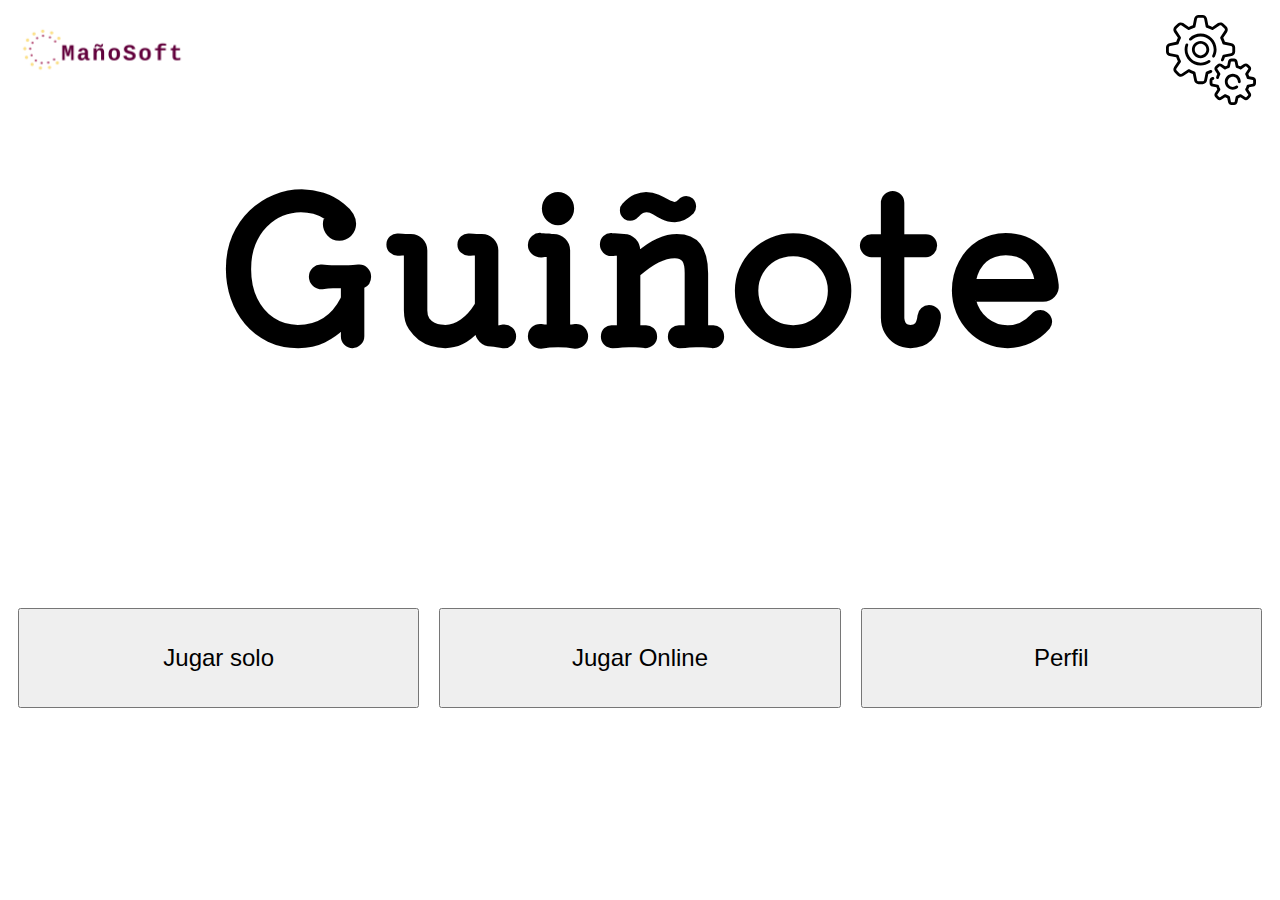
==== code/index.html @ 5b9a4452 "Commit de los primeros HTML sin JavaScript" ====
<!DOCTYPE html>
<html>
    <head>
        <meta charset="utf-8">
        <title>Guiñote - Mañosoft</title>
        <link href="../styles/index.css" rel="stylesheet" type="text/css">
        <link rel="preconnect" href="https://fonts.gstatic.com"> 
        <link href="https://fonts.googleapis.com/css2?family=Kiwi+Maru:wght@500&display=swap" rel="stylesheet">
    </head>
    <body>
        <img src="../images/logo.png" alt="Logo de la empresa Mañosoft." class="logotipo"></img>
        <a href="" title="Ajustes"><img src="../images/gears.svg" alt="Engranaje" class="engranaje"></img></a>
        <h1>Guiñote</h1>
        <div class="botones">
            <button id="botonJugarSolo">Jugar solo</button>
            <button id="botonJugarOnline">Jugar Online</button>
            <button id="botonPerfil">Perfil</button>
        </div>
        <script src="../scripts/main.js"></script>
    </body>
</html>
---- styles/index.css ----
html {
    font-family: 'Kiwi Maru', serif;
}

h1 {
    font-size: 200px;
    text-align: center;
    margin: auto auto 200px auto;
}

.header1 {
    margin: auto auto 0px auto;
}

h2 {
    font-size: 50px;
    text-align: center;
    margin: auto auto 150px auto;
}

.logotipo {
    width: 15%;
    height: 15%;
}

.engranaje {
    width: 10%;
    height: 10%;
    position: absolute;
    top: 15px;
    right: 5px;
}

.botones {
    display: flex;
    align-items: center;
    justify-content: center;
}

.botones > button {
    flex: 1;
    font-size: x-large;
    margin: 10px;
    height: 100px;
}

.botones button:hover {
    background-color: grey;
}
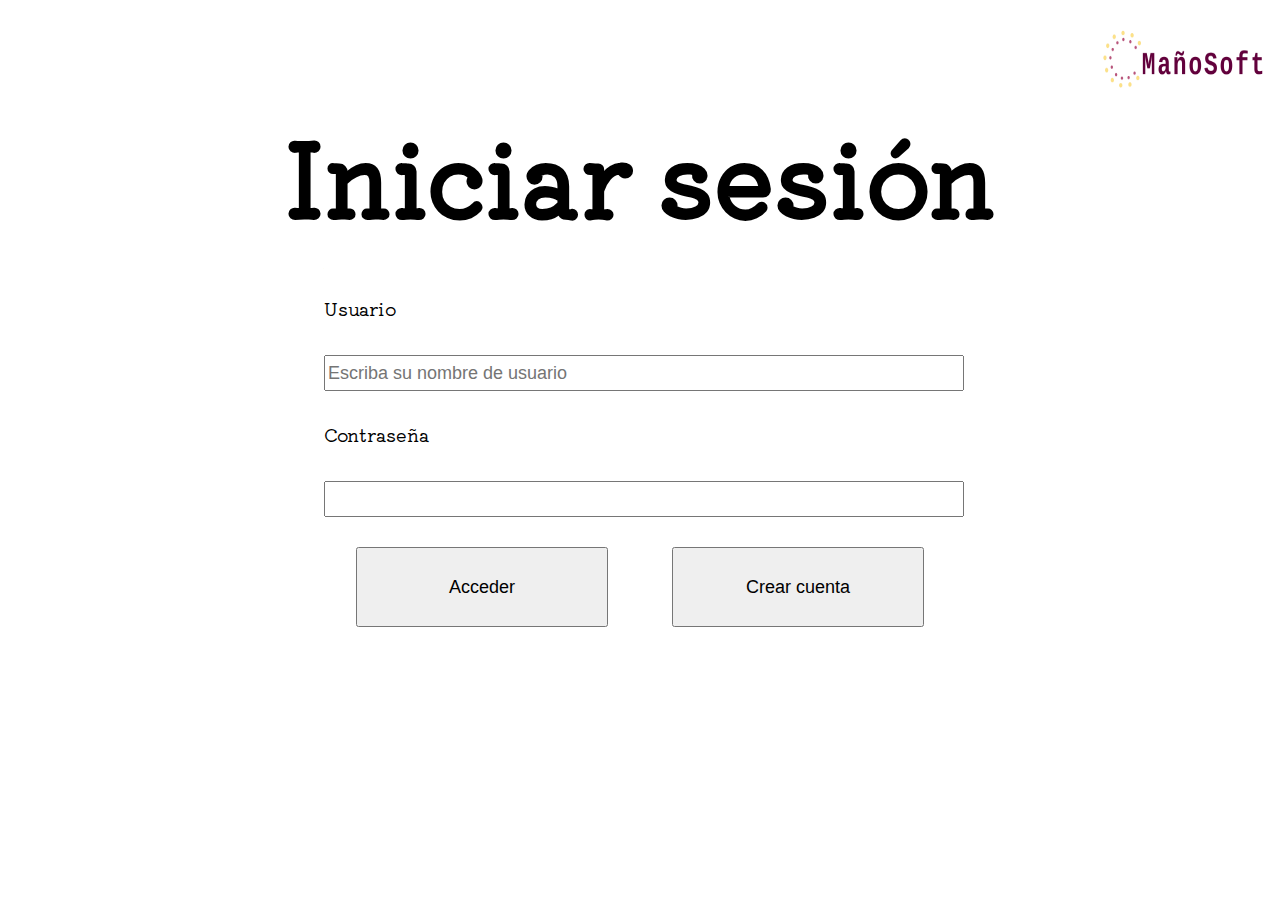
==== commit 8171355e: "Modificado nombre de los ficheros para cuadrar con el nuevo mapa de navegación (ahora index.html es " ====
--- a/code/index.html
+++ b/code/index.html
@@ -2,20 +2,24 @@
 <html>
     <head>
         <meta charset="utf-8">
-        <title>Guiñote - Mañosoft</title>
+        <title>Inicio de sesión - Mañosoft</title>
         <link href="../styles/index.css" rel="stylesheet" type="text/css">
-        <link rel="preconnect" href="https://fonts.gstatic.com"> 
+        <link rel="preconnect" href="https://fonts.gstatic.com">
         <link href="https://fonts.googleapis.com/css2?family=Kiwi+Maru:wght@500&display=swap" rel="stylesheet">
     </head>
     <body>
-        <img src="../images/logo.png" alt="Logo de la empresa Mañosoft." class="logotipo"></img>
-        <a href="" title="Ajustes"><img src="../images/gears.svg" alt="Engranaje" class="engranaje"></img></a>
-        <h1>Guiñote</h1>
-        <div class="botones">
-            <button id="botonJugarSolo">Jugar solo</button>
-            <button id="botonJugarOnline">Jugar Online</button>
-            <button id="botonPerfil">Perfil</button>
-        </div>
-        <script src="../scripts/main.js"></script>
+        <img src="../images/logo.png" class="logotipo"></img>
+        <h1>Iniciar sesión</h1>
+        <form class="formulario">
+            <label for="user">Usuario</label>
+            <input type="text" id="user" name="user" placeholder="Escriba su nombre de usuario">
+            <label for="pass">Contraseña</label>
+            <input type="password" id="pass" name="pass">
+            <div class="botones">
+                <button type="button" class="acceder">Acceder</button>
+                <button type="button" class="crearCuenta">Crear cuenta</button>
+            </div>
+        </form>
+        <script src="../scripts/index.js"></script>
     </body>
 </html>--- a/styles/index.css
+++ b/styles/index.css
@@ -3,32 +3,31 @@
 }
 
 h1 {
-    font-size: 200px;
+    font-size: 100px;
     text-align: center;
-    margin: auto auto 200px auto;
-}
-
-.header1 {
-    margin: auto auto 0px auto;
-}
-
-h2 {
-    font-size: 50px;
-    text-align: center;
-    margin: auto auto 150px auto;
+    margin: 100px auto 50px auto;
 }
 
 .logotipo {
     width: 15%;
     height: 15%;
+    position: absolute;
+    top: 0;
+    right: 0;
 }
 
-.engranaje {
-    width: 10%;
-    height: 10%;
-    position: absolute;
-    top: 15px;
-    right: 5px;
+.formulario {
+    position: relative;
+    margin: auto;
+    width: 50%;
+}
+
+.formulario * {
+    display: block;
+    width: 100%;
+    height: 30px;
+    font-size: large;
+    margin: auto auto 30px auto;
 }
 
 .botones {
@@ -37,13 +36,13 @@
     justify-content: center;
 }
 
-.botones > button {
-    flex: 1;
-    font-size: x-large;
-    margin: 10px;
-    height: 100px;
+.acceder, .crearCuenta {
+    height: 80px;
+    width: 40%;
 }
 
-.botones button:hover {
-    background-color: grey;
+.acceder:hover, .crearCuenta:hover {
+    background-color: green;
+    color: white;
+    border: solid black;
 }
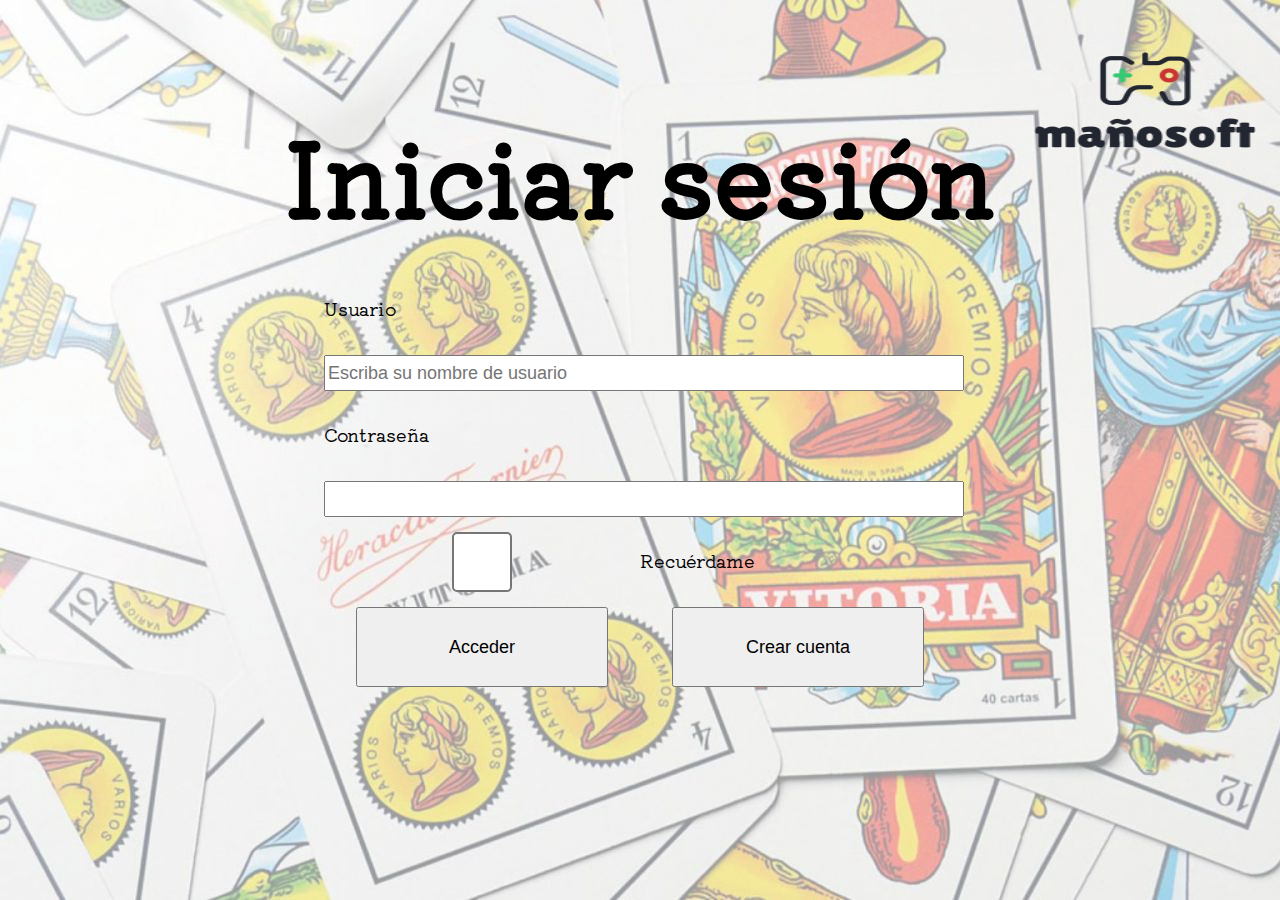
==== commit f07aa600: "Cookies de credenciales" ====
--- a/code/index.html
+++ b/code/index.html
@@ -15,6 +15,11 @@
             <input type="text" id="user" name="user" placeholder="Escriba su nombre de usuario">
             <label for="pass">Contraseña</label>
             <input type="password" id="pass" name="pass">
+            <div class="credenciales">
+                <input type="checkbox" id="recordar" name="recordar">
+                <!--<label for="recordar" class="recordarLabel">Recúerdame</label>-->
+                <span>Recuérdame</span>
+            </div>
             <div class="botones">
                 <button type="button" class="acceder">Acceder</button>
                 <button type="button" class="crearCuenta">Crear cuenta</button>
--- a/styles/index.css
+++ b/styles/index.css
@@ -1,5 +1,12 @@
 html {
     font-family: 'Kiwi Maru', serif;
+    height: 100%;
+}
+
+body {
+    background-image: url("../images/guinote_background_2.png");
+    background-repeat: no-repeat;
+    background-size: cover;
 }
 
 h1 {
@@ -9,8 +16,8 @@
 }
 
 .logotipo {
-    width: 15%;
-    height: 15%;
+    width: 270px;
+    height: 200px;
     position: absolute;
     top: 0;
     right: 0;
@@ -46,3 +53,12 @@
     color: white;
     border: solid black;
 }
+
+.credenciales {
+    display: flex;
+    justify-content: center;
+}
+
+input[type=checkbox] {
+    transform: scale(2);
+}
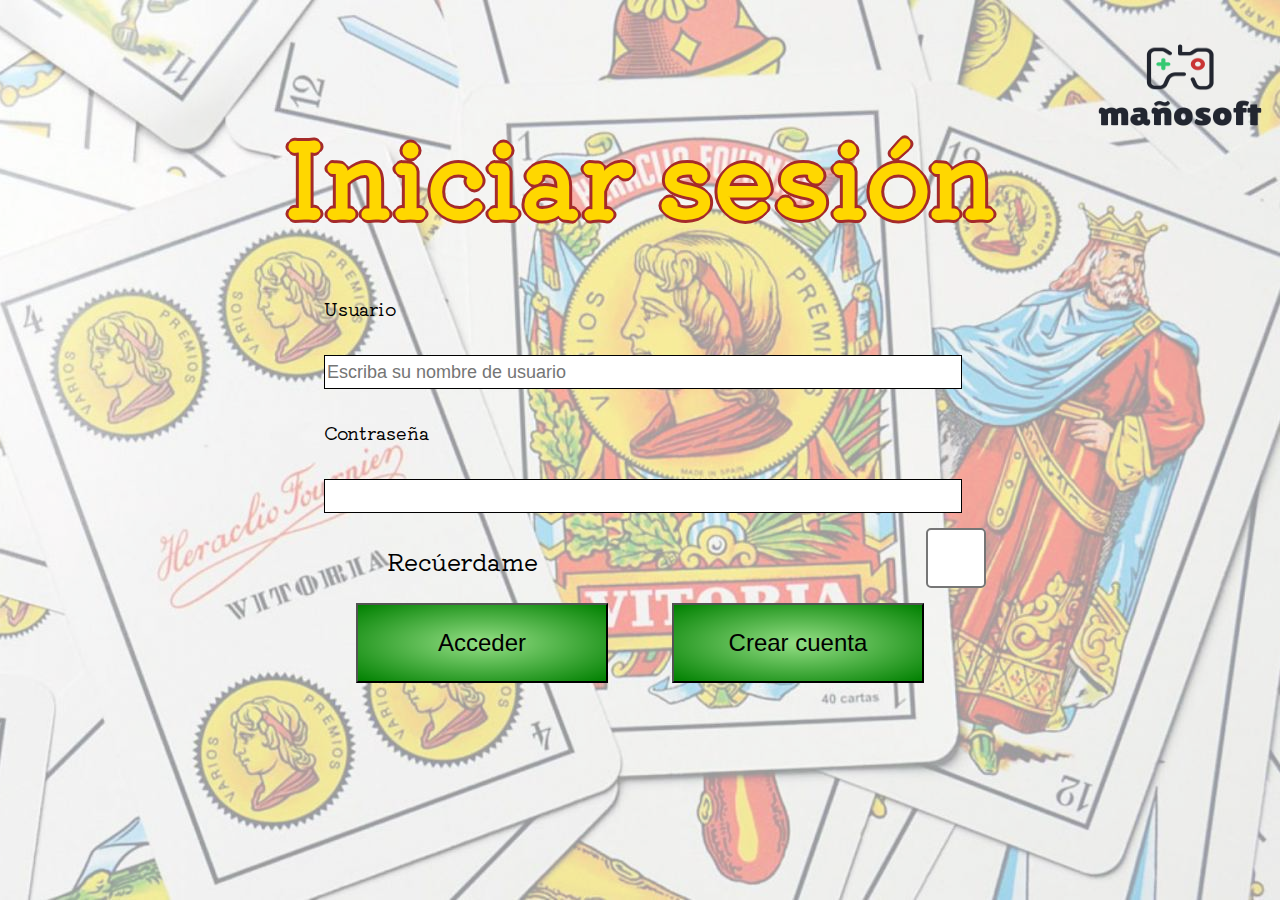
==== commit 292c451a: "Retoques finales de diseño" ====
--- a/code/index.html
+++ b/code/index.html
@@ -17,8 +17,7 @@
             <input type="password" id="pass" name="pass">
             <div class="credenciales">
                 <input type="checkbox" id="recordar" name="recordar">
-                <!--<label for="recordar" class="recordarLabel">Recúerdame</label>-->
-                <span>Recuérdame</span>
+                <label for="recordar" class="recordarLabel">Recúerdame</label>
             </div>
             <div class="botones">
                 <button type="button" class="acceder">Acceder</button>
--- a/styles/index.css
+++ b/styles/index.css
@@ -7,17 +7,20 @@
     background-image: url("../images/guinote_background_2.png");
     background-repeat: no-repeat;
     background-size: cover;
+    background-position: center;
 }
 
 h1 {
     font-size: 100px;
     text-align: center;
     margin: 100px auto 50px auto;
+    color: gold;
+    text-shadow: -3px 0 brown, 0 3px brown, 3px 0 brown, 0 -3px brown;
 }
 
 .logotipo {
-    width: 270px;
-    height: 200px;
+    width: 200px;
+    height: 170px;
     position: absolute;
     top: 0;
     right: 0;
@@ -37,6 +40,11 @@
     margin: auto auto 30px auto;
 }
 
+.formulario input {
+    border: solid black;
+    border-width: 1px;
+}
+
 .botones {
     display: flex;
     align-items: center;
@@ -46,19 +54,27 @@
 .acceder, .crearCuenta {
     height: 80px;
     width: 40%;
+    font-size: x-large;
+    background-image: radial-gradient(ellipse, rgba(52, 205, 21, 0.482), green);
 }
 
 .acceder:hover, .crearCuenta:hover {
-    background-color: green;
-    color: white;
-    border: solid black;
+    color: gold;
+    border: solid green;
+    cursor: pointer;
 }
 
 .credenciales {
     display: flex;
-    justify-content: center;
+}
+
+.credenciales label {
+    padding-left: 10%;
+    font-size: x-large;
 }
 
 input[type=checkbox] {
     transform: scale(2);
+    position: absolute;
+    left: 50%;
 }
